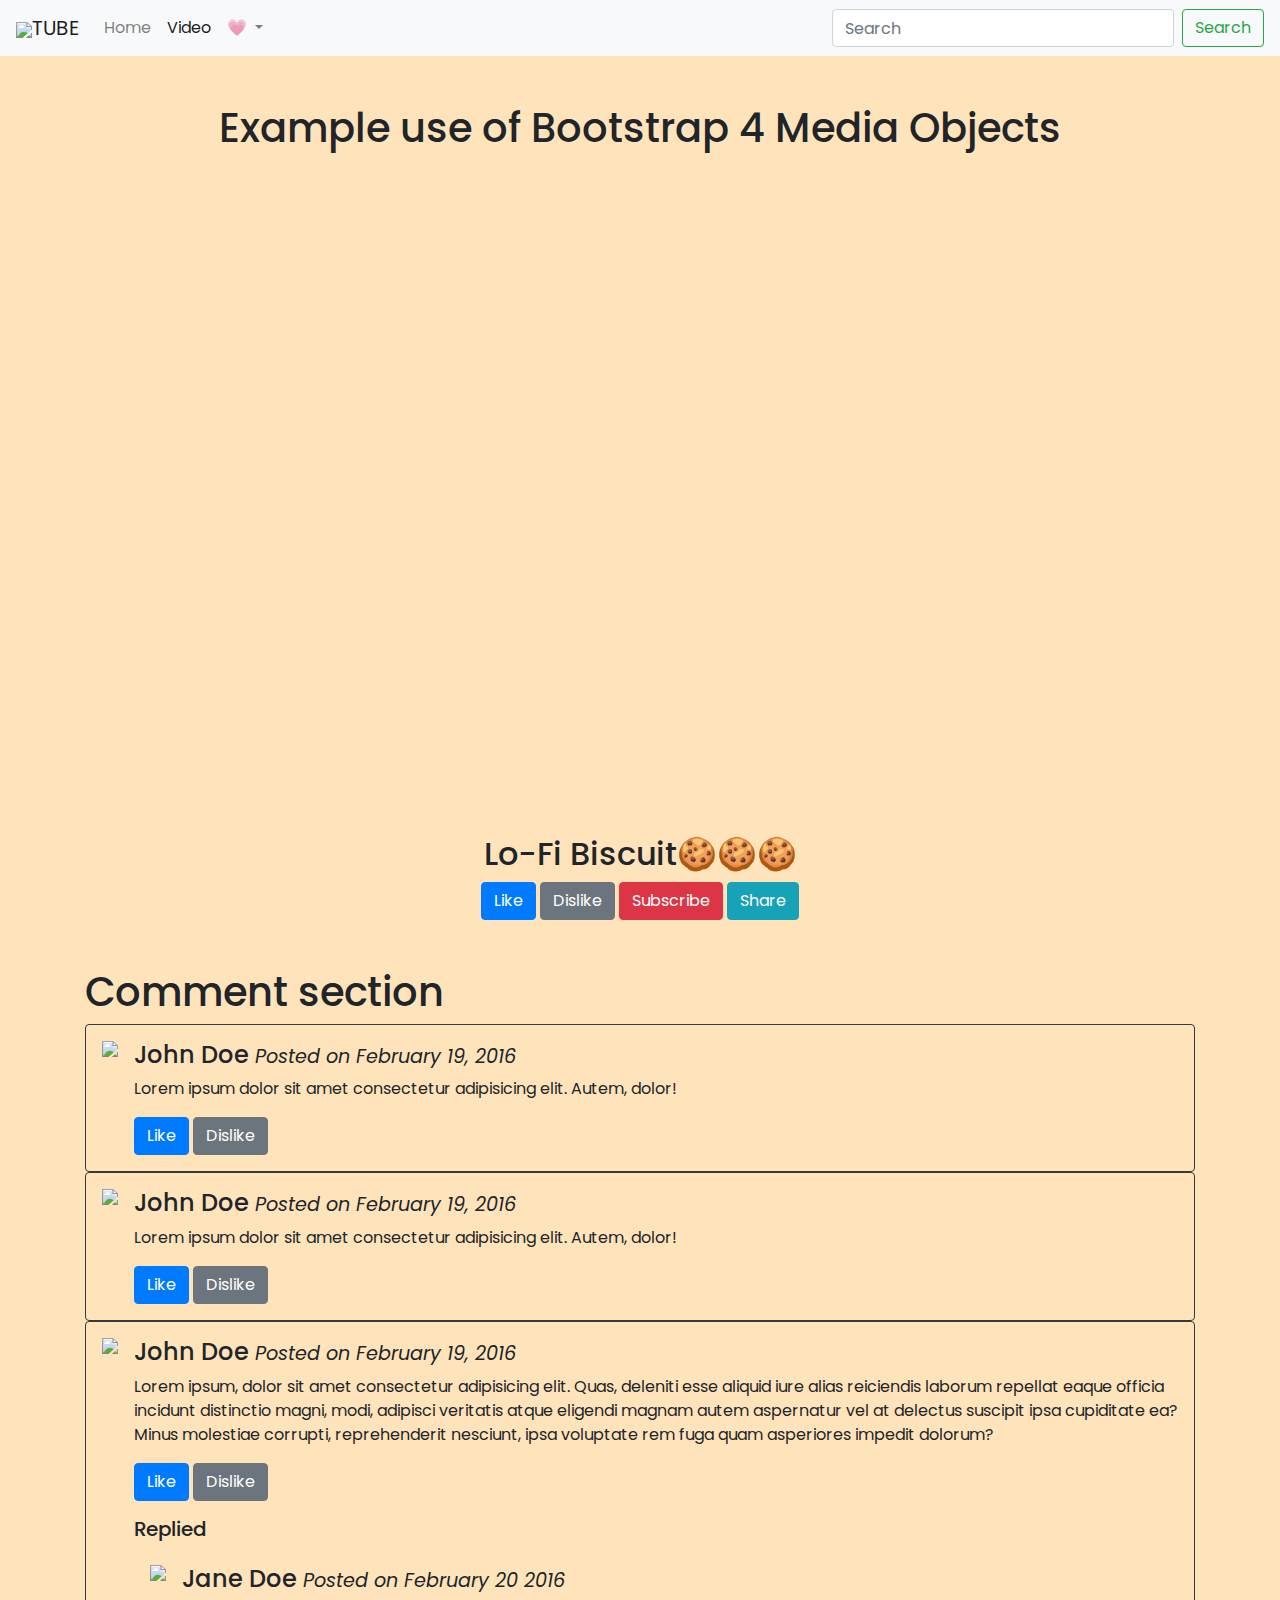
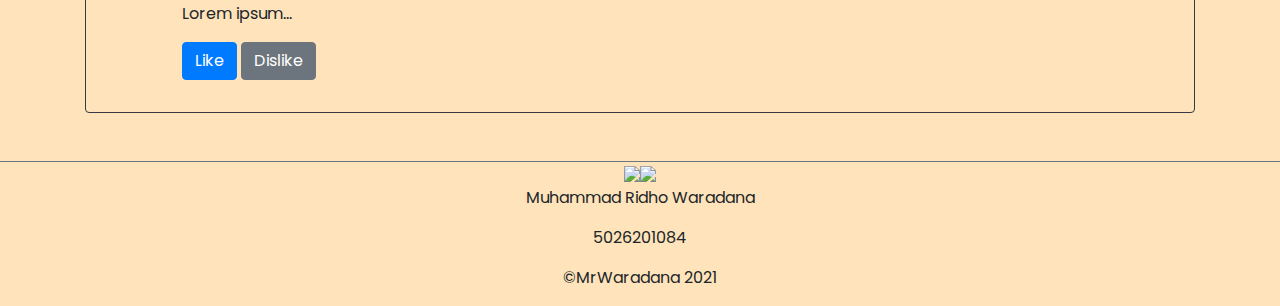
==== public/tugas3/index.html @ a0331342 "Tugas 9 Desember 2021" ====
<!DOCTYPE html>
<html lang="en">

<head>
    <meta charset="UTF-8" />
    <meta http-equiv="X-UA-Compatible" content="IE=edge" />
    <meta name="viewport" content="width=device-width, initial-scale=1.0" />
    <title>Boostrap Tube</title>
    <link rel="icon" href="https://img.icons8.com/color/64/000000/bootstrap.png">
    <link rel="stylesheet" href="https://maxcdn.bootstrapcdn.com/bootstrap/4.5.2/css/bootstrap.min.css" />
    <link rel="stylesheet" href="style.css">
    <script src="https://ajax.googleapis.com/ajax/libs/jquery/3.5.1/jquery.min.js"></script>
    <script src="https://maxcdn.bootstrapcdn.com/bootstrap/4.5.2/js/bootstrap.min.js"></script>
</head>

<body>

    <!-- navbar section start -->
    <nav class="navbar navbar-expand-lg navbar-light bg-light">
        <a class="navbar-brand hover" href="#"><img src="https://img.icons8.com/color/64/000000/bootstrap.png"/>TUBE</a>
        <button class="navbar-toggler" type="button" data-toggle="collapse" data-target="#navbarSupportedContent"
            aria-controls="navbarSupportedContent" aria-expanded="false" aria-label="Toggle navigation">
            <span class="navbar-toggler-icon"></span>
        </button>

        <div class="collapse navbar-collapse" id="navbarSupportedContent">
            <ul class="navbar-nav mr-auto">
                <li class="nav-item">
                    <a class="nav-link" href="#">Home <span class="sr-only">(current)</span></a>
                </li>
                <li class="nav-item">
                    <a class="nav-link active" href="#">Video</a>
                </li>
                <li class="nav-item dropdown">
                    <a class="nav-link dropdown-toggle" href="#" id="navbarDropdown" role="button"
                        data-toggle="dropdown" aria-haspopup="true" aria-expanded="false">
                        💗
                    </a>
                    <div class="dropdown-menu" aria-labelledby="navbarDropdown">
                        <a class="dropdown-item" href="#">Like</a>
                        <a class="dropdown-item" href="#">Subscribe</a>
                        <div class="dropdown-divider"></div>
                        <a class="dropdown-item" href="#">Donate!</a>
                    </div>
                </li>
            </ul>
            <form class="form-inline my-2 my-lg-0">
                <input class="form-control mr-sm-2" type="search" placeholder="Search" aria-label="Search" />
                <button class="btn btn-outline-success my-2 my-sm-0" type="submit">
                    Search
                </button>
            </form>
        </div>
    </nav>

    <!-- content section start -->
    <div class="container text-center p-5 content">
        <h1 class="mb-5 header-title">Example use of Bootstrap 4 Media Objects</h1>
        <!-- 16:9 aspect ratio -->
        <div class="embed-responsive embed-responsive-16by9">
            <iframe class="embed-responsive-item" width="916" height="515" src="https://www.youtube.com/embed/EtZ2m2Zm3vY" title="YouTube video player" frameborder="0" allow="accelerometer; autoplay; clipboard-write; encrypted-media; gyroscope; picture-in-picture" allowfullscreen></iframe>
        </div>
        <h2 class="mt-5 header-title">Lo-Fi Biscuit🍪🍪🍪</h2>
        <button class="btn btn-primary hover">Like</button>
        <button type="button" class="btn btn-secondary hover">Dislike</button>
        <button type="button" class="btn btn-danger hover">Subscribe</button>
        <button type="button" class="btn btn-info hover">Share</button>
    </div>


    <!-- comment section start -->
    <div class="container">
        <div class="comment-title">
            <h1 class="header-title">Comment section</h1>
        </div>
        <div class="comments">
            <div class="media border border-dark rounded p-3">
                <img class="img-fluid align-self-start mr-3 hover"
                    src="https://img.icons8.com/color/64/000000/blackblood.png" />
                <div class="media-body">
                    <h4>
                        John Doe <small><i>Posted on February 19, 2016</i></small>
                    </h4>
                    <p>
                        Lorem ipsum dolor sit amet consectetur adipisicing elit. Autem,
                        dolor!
                    </p>
                    <button class="btn btn-primary hover">Like</button>
                    <button type="button" class="btn btn-secondary hover">Dislike</button>
                </div>
            </div>
            <div class="media border border-dark rounded p-3">
                <img class="img-fluid align-self-start mr-3 hover"
                    src="https://img.icons8.com/color/64/000000/joe-pineapples.png" />
                <div class="media-body">
                    <h4>
                        John Doe <small><i>Posted on February 19, 2016</i></small>
                    </h4>
                    <p>
                        Lorem ipsum dolor sit amet consectetur adipisicing elit. Autem,
                        dolor!
                    </p>
                    <button class="btn btn-primary hover">Like</button>
                    <button type="button" class="btn btn-secondary hover">Dislike</button>
                </div>
            </div>
            <div class="media border border-dark rounded p-3">
                <img class="img-fluid align-self-start mr-3 hover"
                    src="https://img.icons8.com/color/64/000000/hummerstein.png" />
                <div class="media-body">
                    <h4>
                        John Doe <small><i>Posted on February 19, 2016</i></small>
                    </h4>
                    <p>
                        Lorem ipsum, dolor sit amet consectetur adipisicing elit. Quas,
                        deleniti esse aliquid iure alias reiciendis laborum repellat eaque
                        officia incidunt distinctio magni, modi, adipisci veritatis atque
                        eligendi magnam autem aspernatur vel at delectus suscipit ipsa
                        cupiditate ea? Minus molestiae corrupti, reprehenderit nesciunt,
                        ipsa voluptate rem fuga quam asperiores impedit dolorum?
                    </p>
                    <button class="btn btn-primary hover">Like</button>
                    <button type="button" class="btn btn-secondary hover">Dislike</button>
                    <h5 class="pt-3">Replied</h5>
                    <div class="media p-3">
                        <img class="img-fluid align-self-start mr-3 hover"
                            src="https://img.icons8.com/color/64/000000/mek-quake.png" />
                        <div class="media-body">
                            <h4>
                                Jane Doe <small><i>Posted on February 20 2016</i></small>
                            </h4>
                            <p>Lorem ipsum...</p>
                            <button class="btn btn-primary hover">Like</button>
                            <button type="button" class="btn btn-secondary hover">Dislike</button>
                        </div>
                    </div>
                </div>
            </div>
        </div>
    </div>

    <footer class="mt-5 border-top border-secondary">
        <div class="container-fluid">
            <div class="row d-flex justify-content-center">
                <a href="https://github.com/MrWaradana"><img class="hover" src="https://img.icons8.com/ios-glyphs/60/000000/github.png"/></a>
                <a href="https://www.linkedin.com/in/muhammad-ridho-waradana-90b895204/"><img class="hover" src="https://img.icons8.com/fluency/60/000000/linkedin.png"/></a>
            </div>
            <div class="row d-flex justify-content-center">
                <p>Muhammad Ridho Waradana</p>
            </div>
            <div class="row d-flex justify-content-center">
                <p>5026201084</p>
            </div>
            <div class="row d-flex justify-content-center">
                <p>&copy;MrWaradana 2021</p>
            </div>
        </div>
    </footer>



</body>

</html>
---- public/tugas3/style.css ----
@import url('https://fonts.googleapis.com/css2?family=Poppins:wght@400;500;600&display=swap');

body{
    font-family: 'Poppins', sans-serif;
    background-color: rgb(255, 228, 187);
}

.hover{
    transition: all .35s ease;
}

.hover:hover{
    transform: scale(1.1);
    cursor: pointer;
}

button:focus{
    transform: scale(1.1);
}

@media (max-width:576px) {
    .header-title{
    font-size: 26px;
    }
}
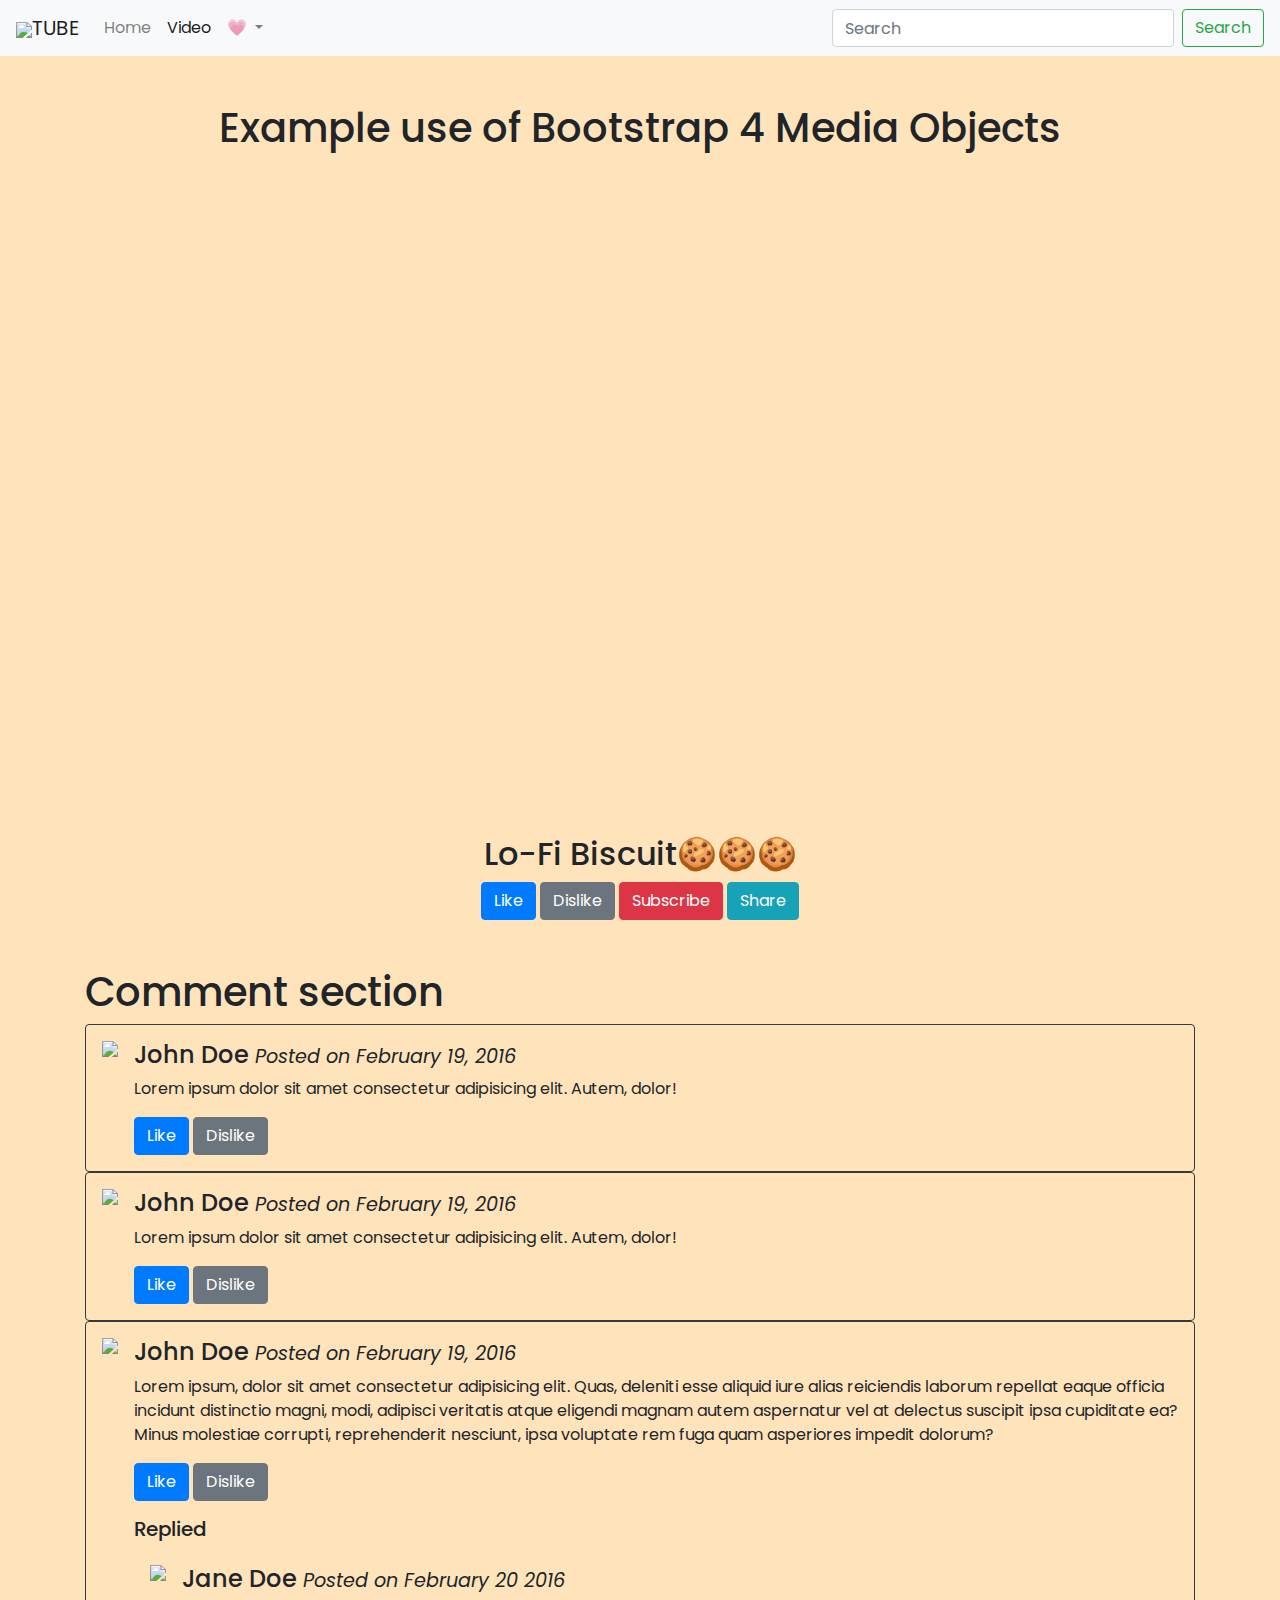
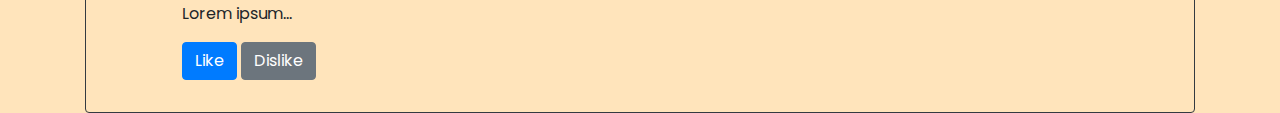
==== commit 0e35548d: "praktikum 3" ====
--- a/public/tugas3/index.html
+++ b/public/tugas3/index.html
@@ -139,26 +139,6 @@
         </div>
     </div>
 
-    <footer class="mt-5 border-top border-secondary">
-        <div class="container-fluid">
-            <div class="row d-flex justify-content-center">
-                <a href="https://github.com/MrWaradana"><img class="hover" src="https://img.icons8.com/ios-glyphs/60/000000/github.png"/></a>
-                <a href="https://www.linkedin.com/in/muhammad-ridho-waradana-90b895204/"><img class="hover" src="https://img.icons8.com/fluency/60/000000/linkedin.png"/></a>
-            </div>
-            <div class="row d-flex justify-content-center">
-                <p>Muhammad Ridho Waradana</p>
-            </div>
-            <div class="row d-flex justify-content-center">
-                <p>5026201084</p>
-            </div>
-            <div class="row d-flex justify-content-center">
-                <p>&copy;MrWaradana 2021</p>
-            </div>
-        </div>
-    </footer>
-
-
-
 </body>
 
-</html>+</html>
